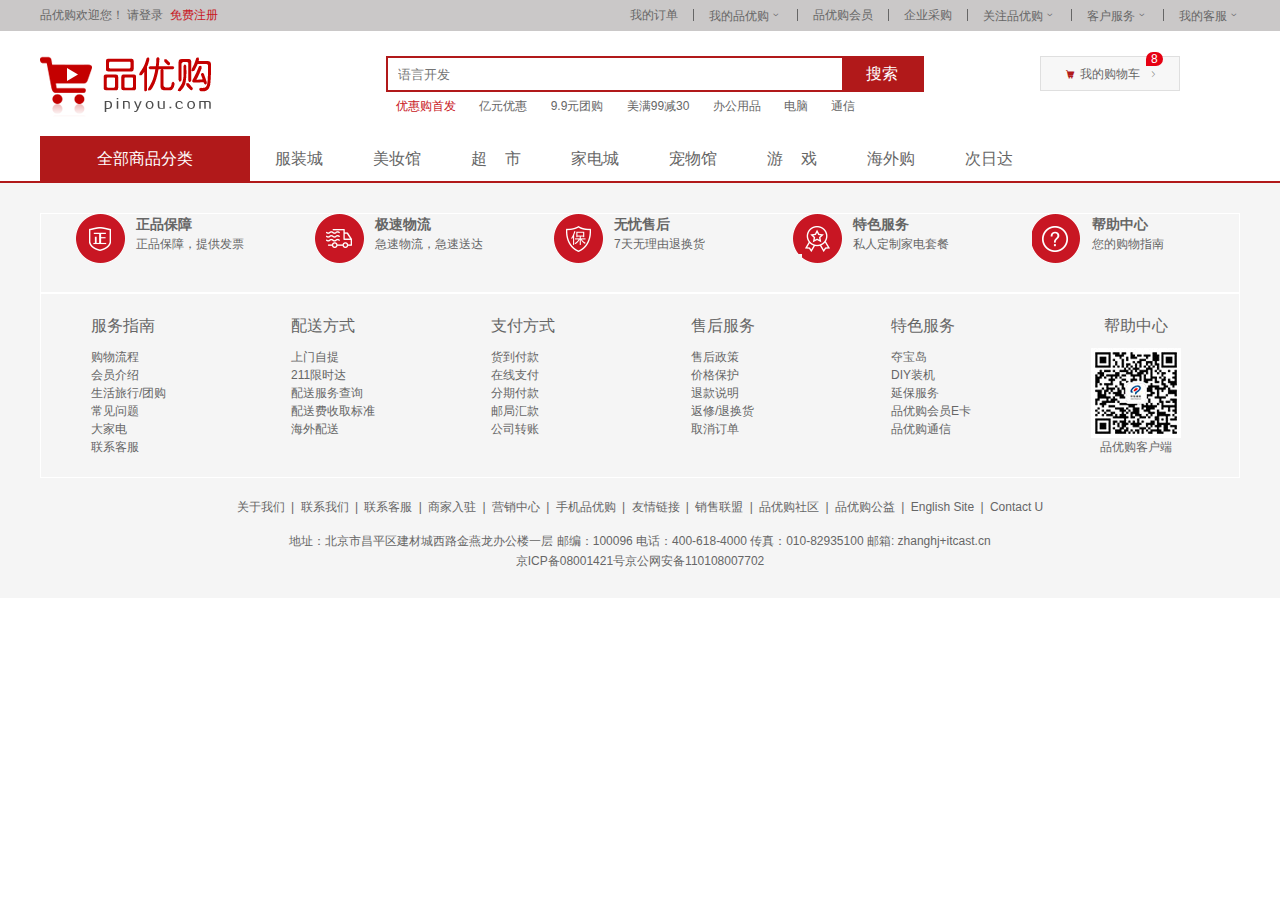
==== shoping/index.html @ 727afd49 "品优购" ====
<!DOCTYPE html>
<html lang="en">
  <head>
    <meta charset="UTF-8" />
    <meta http-equiv="X-UA-Compatible" content="IE=edge" />
    <meta name="viewport" content="width=device-width, initial-scale=1.0" />
    <title>
      品优购商城-综合网购首选-正品低价、品质保障、配送及时、轻松购物!
    </title>
    <!-- 网站说明 -->
    <meta
      name="description"
      content="品优购商城-专业的综合网上购物商城,销售家电、数码通讯、电脑、家居百货、服装服饰、母婴、图书、食品等数万个品牌优质商品.便捷、诚信的服务，为您提供愉悦的网上购物体验!"/>
    <!-- 关键字 -->
    <meta
      name="keywords"
      content="网上购物,网上商城,手机,笔记本,电脑,MP3,CD,VCD,DV,相机,数码,配件,手表,存储卡,京东"/>
    <link rel="shortcut icon" href="favicon.ico" />

    <!-- //引入初始化条件 -->
    <link rel="stylesheet" href="css/base.css" />

    <!-- //引入公共的样式文件 -->
    <link rel="stylesheet" href="css/common.css" />

    <!-- 引入inconfont.css文件 -->
    <link rel="stylesheet" href="fonts/font_3387844_bkmhxqdxbyd/iconfont.css" />
  </head>
  <body>
    <!-- 快捷导航模块 -->
    <section class="shortcut">
      <div class="w">
        <div class="fl">
          <ul>
            <li>品优购欢迎您！&nbsp;</li>
            <li>
              <a href="#">请登录</a>&nbsp;
              <a href="#" class="style_red">免费注册</a>
            </li>
          </ul>
        </div>
        <div class="fr">
          <ul>
            <!-- 通过调节’|‘的左右margin值来让空隙产生 -->
            <li>我的订单</li>
            <li></li>
            <li>我的品优购<i class="iconfont">&#xeb8b;</i></li>
            <li></li>
            <li>品优购会员</li>
            <li></li>
            <li>企业采购</li>
            <li></li>
            <li>关注品优购<i class="iconfont">&#xeb8b;</i></li>
            <li></li>
            <li>客户服务<i class="iconfont">&#xeb8b;</i></li>
            <li></li>
            <li>我的客服<i class="iconfont">&#xeb8b;</i></li>
          </ul>
        </div>
      </div>
    </section>

    <!-- 头部导航栏 -->
    <header class="header w">
      <div class="logo">
        <h1>
          <a href="index.html" title="品优购商城">品优购商城</a>
        </h1>
      </div>

      <!-- 搜索模块 -->
      <div class="search">
        <input type="search" name="" id="" placeholder="语言开发" />
        <button>搜索</button>
      </div>

      <!-- 热点词模块 -->
      <div class="hotwords">
        <a href="#" class="style_red">优惠购首发</a>
        <a href="#">亿元优惠</a>
        <a href="#">9.9元团购</a>
        <a href="#">美满99减30</a>
        <a href="#">办公用品</a>
        <a href="#">电脑</a>
        <a href="#">通信</a>
      </div>

      <!-- 购物车模块 -->
      <div class="shopcar">
        <i class="iconfont" style="color: #b1191a">&#xe74b;</i>我的购物车<i
          class="iconfont"
          >&#xe88e;</i>

        <!-- 购物车模块--统计模块 -->
        <i class="count">8</i>
      </div>
    </header>

    <!-- nav模块 -->
    <nav class="nav">
      <div class="w">
        <div class="dropdowm">
          <!-- 考虑到相关性，全部商品分类应该和各种商品的详细分类放在一个盒子里面， -->
          <div class="dt">全部商品分类</div>
          <div class="dd">
            <ul>
              <li>
                <a href="#">家用电器</a>
                <i
                  class="iconfont"
                  style="
                    position: absolute;
                    top: 1px;
                    right: 10px;
                    color: #fff;
                    font-size: 14px;
                  "
                  >&#xe88e;</i>
              </li>
              <li>
                <a href="list.html">手机</a>、 <a href="#">数码</a>、<a href="#">通信</a>
                <i
                  class="iconfont"
                  style="
                    position: absolute;
                    top: 1px;
                    right: 10px;
                    color: #fff;
                    font-size: 14px;
                  "
                  >&#xe88e;</i>
              </li>
              <li>
                <a href="#">电脑、办公</a>
                <i 
                class="iconfont"
                style="
                position:absolute;
                top: 1px;
                right: 10px;
                color: #fff;
                ;font-size: 14px;
                "
                >&#xe88e;</i>
              </li>
              <li>
                <a href="#">家居、家具、家装、厨具</a>
                <i
                  class="iconfont"
                  style="
                    position: absolute;
                    top: 1px;
                    right: 10px;
                    color: #fff;
                    font-size: 14px;
                  "
                  >&#xe88e;</i>
              </li>
              <li>
                <a href="#">男装、女装、童装、内衣</a>
                <i
                  class="iconfont"
                  style="
                    position: absolute;
                    top: 1px;
                    right: 10px;
                    color: #fff;
                    font-size: 14px;
                  "
                  >&#xe88e;</i>
              </li>
              <li>
                <a href="#">个户化妆、清洁用品、宠物</a>
                <i
                  class="iconfont"
                  style="
                    position: absolute;
                    top: 1px;
                    right: 10px;
                    color: #fff;
                    font-size: 14px;
                  "
                  >&#xe88e;</i>
              </li>
              <li>
                <a href="#">鞋靴、箱包、珠宝、奢侈品</a>
                <i
                  class="iconfont"
                  style="
                    position: absolute;
                    top: 1px;
                    right: 10px;
                    color: #fff;
                    font-size: 14px;
                  "
                  >&#xe88e;</i>
              </li>
              <li>
                <a href="#">运动户外、钟表</a>
                <i
                  class="iconfont"
                  style="
                    position: absolute;
                    top: 1px;
                    right: 10px;
                    color: #fff;
                    font-size: 14px;
                  "
                  >&#xe88e;</i>
              </li>
              <li>
                <a href="#">汽车、汽车用品</a>
                <i
                  class="iconfont"
                  style="
                    position: absolute;
                    top: 1px;
                    right: 10px;
                    color: #fff;
                    font-size: 14px;
                  "
                  >&#xe88e;</i>
              </li>
              <li>
                <a href="#">母婴、玩具乐器</a>
                <i
                  class="iconfont"
                  style="
                    position: absolute;
                    top: 1px;
                    right: 10px;
                    color: #fff;
                    font-size: 14px;
                  "
                  >&#xe88e;</i>
              </li>
              <li>
                <a href="#">食品、酒类、生鲜、特产</a>
                <i
                  class="iconfont"
                  style="
                    position: absolute;
                    top: 1px;
                    right: 10px;
                    color: #fff;
                    font-size: 14px;
                  "
                  >&#xe88e;</i>
              </li>
              <li>
                <a href="#">医药保健</a>
                <i
                  class="iconfont"
                  style="
                    position: absolute;
                    top: 1px;
                    right: 10px;
                    color: #fff;
                    font-size: 14px;
                  "
                  >&#xe88e;</i>
              </li>
              <li>
                <a href="#">图书、音像、电子书</a>
                <i
                  class="iconfont"
                  style="
                    position: absolute;
                    top: 1px;
                    right: 10px;
                    color: #fff;
                    font-size: 14px;
                  "
                  >&#xe88e;</i>
              </li>
              <li>
                <a href="#">彩票、旅行、充值、票务</a>
                <i
                  class="iconfont"
                  style="
                    position: absolute;
                    top: 1px;
                    right: 10px;
                    color: #fff;
                    font-size: 14px;
                  "
                  >&#xe88e;</i>
              </li>
              <li>
                <a href="#">理财、众筹、白条、保险</a>
                <i
                  class="iconfont"
                  style="
                    position: absolute;
                    top: 1px;
                    right: 10px;
                    color: #fff;
                    font-size: 14px;
                  "
                  >&#xe88e;</i>
              </li>
            </ul>
          </div>
        </div>
        <div class="navitems">
          <ul>
            <!-- 给li加浮动，让他们在一行，给a加padding既可以让点击范围变大也实现了左右边距 -->
            <li><a href="#">服装城</a></li>
            <li><a href="#">美妆馆</a></li>
            <li><a href="#">超&nbsp;&nbsp;&nbsp;&nbsp;市</a></li>
            <li><a href="#">家电城</a></li>
            <li><a href="#">宠物馆</a></li>
            <li><a href="#">游&nbsp;&nbsp;&nbsp;&nbsp;戏</a></li>
            <li><a href="#">海外购</a></li>
            <li><a href="#">次日达</a></li>
        </ul>
        </div>
      </div>
    </nav>
    
    <!-- 底部模块 -->
    <div class="footer">
      <div class="w">
        <div class="mod_service">
          <ul>
            <li>
              <h5 class="jlt1"></h5>
              <div class="service_txt">
                <h4>正品保障</h4>
                <p>正品保障，提供发票</p>
              </div>
            </li>
            <li>
              <h5 class="jlt2"></h5>
              <div class="service_txt">
                <h4>极速物流</h4>
                <p>急速物流，急速送达</p>
              </div>
            </li>
            <li>
              <h5 class="jlt3"></h5>
              <div class="service_txt">
                <h4>无忧售后</h4>
                <p>7天无理由退换货</p>
              </div>
            </li>
            <li>
              <h5 class="jlt4"></h5>
              <div class="service_txt">
                <h4>特色服务</h4>
                <p>私人定制家电套餐</p>
              </div>
            </li>
              <li>
                <h5 class="jlt5"></h5>
                <div class="service_txt">
                  <h4>帮助中心</h4>
                  <p>您的购物指南</p>
                </div>
              </li>
          </ul>
        </div>
        <!-- 帮助模块 -->
        <div class="mod_help">
          <dl>
            <dt>服务指南</dt>
            <dd><a href="#">购物流程</a></dd>
            <dd><a href="#">会员介绍</a></dd>
            <dd><a href="#">生活旅行/团购</a></dd>
            <dd><a href="#">常见问题</a></dd>
            <dd><a href="#">大家电</a></dd>
            <dd><a href="#">联系客服</a></dd>
        </dl>
        <dl>
            <dt>配送方式</dt>
            <dd><a href="#">上门自提</a></dd>
            <dd><a href="#">211限时达</a></dd>
            <dd><a href="#">配送服务查询</a></dd>
            <dd><a href="#">配送费收取标准</a></dd>
            <dd><a href="#">海外配送</a></dd>
        </dl>
        <dl>
            <dt>支付方式</dt>
            <dd><a href="#">货到付款</a></dd>
            <dd><a href="#">在线支付</a></dd>
            <dd><a href="#">分期付款</a></dd>
            <dd><a href="#">邮局汇款</a></dd>
            <dd><a href="#">公司转账</a></dd>
        </dl>
        <dl>
            <dt>售后服务</dt>
            <dd><a href="#">售后政策</a></dd>
            <dd><a href="#">价格保护</a></dd>
            <dd><a href="#">退款说明</a></dd>
            <dd><a href="#">返修/退换货</a></dd>
            <dd><a href="#">取消订单</a></dd>
        </dl>
        <dl>
            <dt>特色服务</dt>
            <dd><a href="#">夺宝岛</a></dd>
            <dd><a href="#">DIY装机</a></dd>
            <dd><a href="#">延保服务</a></dd>
            <dd><a href="#">品优购会员E卡</a></dd>
            <dd><a href="#">品优购通信</a></dd>
        </dl>
        <dl>
          <dt>帮助中心</dt>
          <dd><img src="images/wx_cz.jpg" alt="品优购客户端" title="品优购客户端">品优购客户端</dd>
        </dl>
        </div>
        <!-- 声明模块 -->
        <dvi class="mod_copyright">
          <div class="mod_copyright">
            <div class="links">
                <a href="#">关于我们</a> | <a href="#">联系我们</a> | <a href="#">联系客服</a> | <a href="#">商家入驻</a> |  <a href="#">营销中心</a> | <a href="#">手机品优购</a> | <a href="#">友情链接</a> | <a href="#">销售联盟</a> | <a href="#">品优购社区</a> |
                <a href="#">品优购公益</a> | <a href="#">English Site</a> | <a href="#">Contact U</a>
            </div>
            <div class="copyright">
                地址：北京市昌平区建材城西路金燕龙办公楼一层 邮编：100096 电话：400-618-4000 传真：010-82935100 邮箱: zhanghj+itcast.cn <br>
                京ICP备08001421号京公网安备110108007702
            </div>
        </div>
        </dvi>
      </div>
    </div>
  </body>
</html>
---- shoping/css/base.css ----
/* 把我们所有标签的内外边距清零 */
* {
    margin: 0;
    padding: 0;
    /* css3盒子模型 */
    box-sizing: border-box;
}
/* em 和 i 斜体的文字不倾斜 */
em,
i {
    font-style: normal
}
/* 去掉li 的小圆点 */
li {
    list-style: none
}

img {
    /* border 0 照顾低版本浏览器 如果 图片外面包含了链接会有边框的问题 */
    border: 0;
    /* 取消图片底侧有空白缝隙的问题 */
    vertical-align: middle
}

button {
    /* 当我们鼠标经过button 按钮的时候，鼠标变成小手 */
    cursor: pointer
}

a {
    color: #666;
    text-decoration: none
}

a:hover {
    color: #c81623
}

button,
input {
    /* "\5B8B\4F53" 就是宋体的意思 这样浏览器兼容性比较好 */
    font-family: Microsoft YaHei, Heiti SC, tahoma, arial, Hiragino Sans GB, "\5B8B\4F53", sans-serif;
    /* 默认有灰色边框我们需要手动去掉 */
    border: 0; 
    outline: none;
}

body {
    /* CSS3 抗锯齿形 让文字显示的更加清晰 */
    -webkit-font-smoothing: antialiased;
    background-color: #fff;
    font: 12px/1.5 Microsoft YaHei, Heiti SC, tahoma, arial, Hiragino Sans GB, "\5B8B\4F53", sans-serif;
    color: #666
}

.hide,
.none {
    display: none
}
/* 清除浮动 */
.clearfix:after {
    visibility: hidden;
    clear: both;
    display: block;
    content: ".";
    height: 0
}

.clearfix {
    *zoom: 1
}
---- shoping/css/common.css ----
/* 这个是公共的css文件，头部和底部每个网页都睡一样的 */
@font-face {
    font-family: "iconfont logo";
    src: url('https://at.alicdn.com/t/font_985780_km7mi63cihi.eot?t=1545807318834');
    src: url('https://at.alicdn.com/t/font_985780_km7mi63cihi.eot?t=1545807318834#iefix') format('embedded-opentype'),
      url('https://at.alicdn.com/t/font_985780_km7mi63cihi.woff?t=1545807318834') format('woff'),
      url('https://at.alicdn.com/t/font_985780_km7mi63cihi.ttf?t=1545807318834') format('truetype'),
      url('https://at.alicdn.com/t/font_985780_km7mi63cihi.svg?t=1545807318834#iconfont') format('svg');
  }
  /* 要考虑权重，所以写了多个标签，同时扩大了与字的边距 */
  .fr ul li .iconfont {
    font-family: "iconfont" !important;
    font-size: 13px;
    font-style: normal;
    /* margin-left: 1px; */
    -webkit-font-smoothing: antialiased;
    -moz-osx-font-smoothing: grayscale;
  }
/* 版心 */
.w {
    width: 1200px;
    margin: 0 auto;
}
.fl {
    float: left;
}
.fr {
    float: right;
}
/* 公告样式--红色字体 */
.style_red {
    color: #c81623;
}
/* 快捷导航模块 */
.shortcut {
    height: 31px;
    line-height: 31px;
    background-color: #a4a1a194;
}
.shortcut ul li {
    float: left;
}
/* 选择所有偶数的li */
.shortcut .fr ul li:nth-child(even) {
    width: 1px;
    height: 12px;
    background-color: #666;
    margin: 9px 15px 0;
}

/* 头部制作 */
.header {
    position: relative;
    height: 105px;
}
.logo {
    position: absolute;
    top: 25px;
    width: 171px;
    height: 61px;
}
.logo a {
    display: block;
    width: 171px;
    height: 61px;
    background: url(../images/logo.png) no-repeat;
    font-size: 0;
}
/* 搜索模块 */
.search {
    position: absolute;
    left: 346px;
    top: 25px;
    width: 538px;
    height: 36px;
    border: 2px solid #b1191a;
}
.search input {
    float: left;
    width: 454px;
    height: 32px;
    padding-left: 10px;
}
.search button {
    float: left;
    /* 80px是减去左右个1px的边框得出来的 */
    width: 80px;
    height: 32px;
    background-color: #b1191a;
    font-size: 16px;
    color: #fff;
}
/* 热点词模块 */
.hotwords {
    position: absolute;
    top: 66px;
    left: 346px;
}
.hotwords a {
    /* 行内元素可以指左右的margin值 */
    margin: 0 10px;
}
/* 购物车模块 */
.shopcar {
    position: absolute;
    top: 25px;
    right: 60px;
    width: 140px;
    height: 35px;
    line-height: 35px;
    text-align: center;
    border: 1px solid #dfdfdf;
    background-color:#f7f7f7 ;
}
.shopcar .iconfont {
    font-size: 10px;
    margin: 0 5px;
}
/* 购物车模块--统计模块 ,不给宽度，这样就可以让自己撑开盒子了，比如数字比较大的时候*/
.count {
    position: absolute;
    top: -5px;
    /* 向右对齐进行显示 */
    left: 105px;
    height: 14px;
    line-height: 14px;
    color: #fff;
    background-color: #e60012;
    padding: 0 5px;
    border-radius: 7px 7px 7px 0px;
}
/* nav模块 */
.nav {
    height: 47px;
    border-bottom: 2px solid #b1191a;
}
.nav .dropdowm {
    float: left;
    width: 210px;
    height: 45px;
    background-color: #b1191a;
}
.nav .navitems {
    float: left;
}
.dropdowm .dt {
    width: 100%;
    height: 100%;
    color: #fff;
    line-height: 45px;
    text-align: center;
    font-size: 16px;
}
.dropdowm .dd {
    display: none;
    height: 465px;
    width: 210px;
    background-color: #b1191a;
    margin-top: 2px;
}
.dropdowm .dd ul li {
    position: relative;
    height: 31px;
    line-height: 31px;
    margin-left: 2px;
    padding-left: 10px;
}
.dropdowm .dd ul li:hover {
   background-color: #fff;
}
.dropdowm .dd ul li a {
    font-size: 14px;
    color: #fff;
}
.dropdowm .dd ul li:hover a {
    color: #c81623;
}
.navitems ul li {
    float: left;
}
.navitems ul li a {
    display: block;
    height: 45px;
    line-height: 45px;
    font-size: 16px;
    padding: 0 25px;
}
/* 底部模块 */
.footer {
    height: 415px;
    background-color: #f5f5f5;
    padding-top: 30px;
}
.mod_service {
    height: 80px;
    border: 1px solid #fff;
}
.mod_service ul li {
    float: left;
    /* 将大盒子宽度调小就可以放入更多的盒子 */
    width: 239px;
    height: 50px;
    padding-left: 35px;
}
.mod_service .jlt1 {
    float: left;
    width: 50px;
    height: 50px;
    margin-right: 10px;
    background: url(../images/icons.png) no-repeat -253px -3px;
}
.mod_service .jlt2 {
    float: left;
    width: 50px;
    height: 50px;
    margin-right: 10px;
    background: url(../images/icons.png) no-repeat -255px -54px;
}
.mod_service .jlt3{
    float: left;
    width: 50px;
    height: 50px;
    margin-right: 10px;
    background: url(../images/icons.png) no-repeat -257px -106px;
}
.mod_service .jlt4 {
    float: left;
    width: 50px;
    height: 50px;
    margin-right: 10px;
    background: url(../images/icons.png) no-repeat -258px -157px;
}
.mod_service .jlt5 {
    float: left;
    width: 50px;
    height: 50px;
    margin-right: 10px;
    background: url(../images/icons.png) no-repeat -258px -209px;
}
.service_txt h4 {
    font-size: 14px;
}
.service_txt p {
    font-size: 12px;
}
/* 帮助模块 */
.mod_help {
    height: 185px;
    border: 1px solid #fff;
    padding-top: 20px;
    padding-left: 50px;
}
/* 最后一个dl盒子被挤出来了，给他缩小宽度 */
.mod_help dl:last-child {
    width: 90px;
    text-align: center;
}
.mod_help dl {
    float: left;
    width: 200px;
}
.mod_help dl dt {
    font-size: 16px;
    margin-bottom: 10px;
}
/* 声明模块 */
.mod_copyright {
    text-align: center;
    padding-top: 20px;
}
.mod_copyright .links a {
    margin: 0 3px;
}
.mod_copyright .links {
    margin-bottom: 15px;
}
.mod_copyright .copyright {
    line-height: 20px;
}
---- shoping/fonts/font_3387844_bkmhxqdxbyd/iconfont.css ----
@font-face {
  font-family: "iconfont"; /* Project id 3387844 */
  src: url('iconfont.woff2?t=1653359199326') format('woff2'),
       url('iconfont.woff?t=1653359199326') format('woff'),
       url('iconfont.ttf?t=1653359199326') format('truetype');
}

.iconfont {
  font-family: "iconfont" !important;
  font-size: 16px;
  font-style: normal;
  -webkit-font-smoothing: antialiased;
  -moz-osx-font-smoothing: grayscale;
}

.icon-jiayouqiang:before {
  content: "\e603";
}

.icon-shangcheng:before {
  content: "\e74b";
}

.icon-youxi:before {
  content: "\e63b";
}

.icon-rmb-full:before {
  content: "\e8c5";
}

.icon-shangjiantou-02:before {
  content: "\e634";
}

.icon-xunzhang:before {
  content: "\ee18";
}

.icon-liwu:before {
  content: "\e600";
}

.icon-jiaoyi:before {
  content: "\e614";
}

.icon-iconzhengpin:before {
  content: "\e640";
}

.icon-xinyongqia:before {
  content: "\e785";
}

.icon-feiji:before {
  content: "\e655";
}

.icon-shouji:before {
  content: "\e692";
}

.icon-icon:before {
  content: "\e61d";
}

.icon-baozhang-copy:before {
  content: "\e648";
}

.icon-jisuwuliu:before {
  content: "\e619";
}

.icon-jiaoyi1:before {
  content: "\e637";
}

.icon-renminbi:before {
  content: "\e695";
}

.icon-bangzhu:before {
  content: "\e63a";
}

.icon-jinrujiantou:before {
  content: "\e88e";
}

.icon-huochepiao:before {
  content: "\e89a";
}

.icon-icon-test:before {
  content: "\e620";
}

.icon-suoding:before {
  content: "\e650";
}

.icon-jiarugouwuche:before {
  content: "\e615";
}

.icon-jiazai_shuaxin_o:before {
  content: "\eb7b";
}

.icon-jiantou_liebiaozhankai_o:before {
  content: "\eb8b";
}

.icon-qianbao:before {
  content: "\e60f";
}

.icon-chengshi:before {
  content: "\ec70";
}

.icon-baocun:before {
  content: "\e652";
}

.icon-dianying:before {
  content: "\e8c4";
}
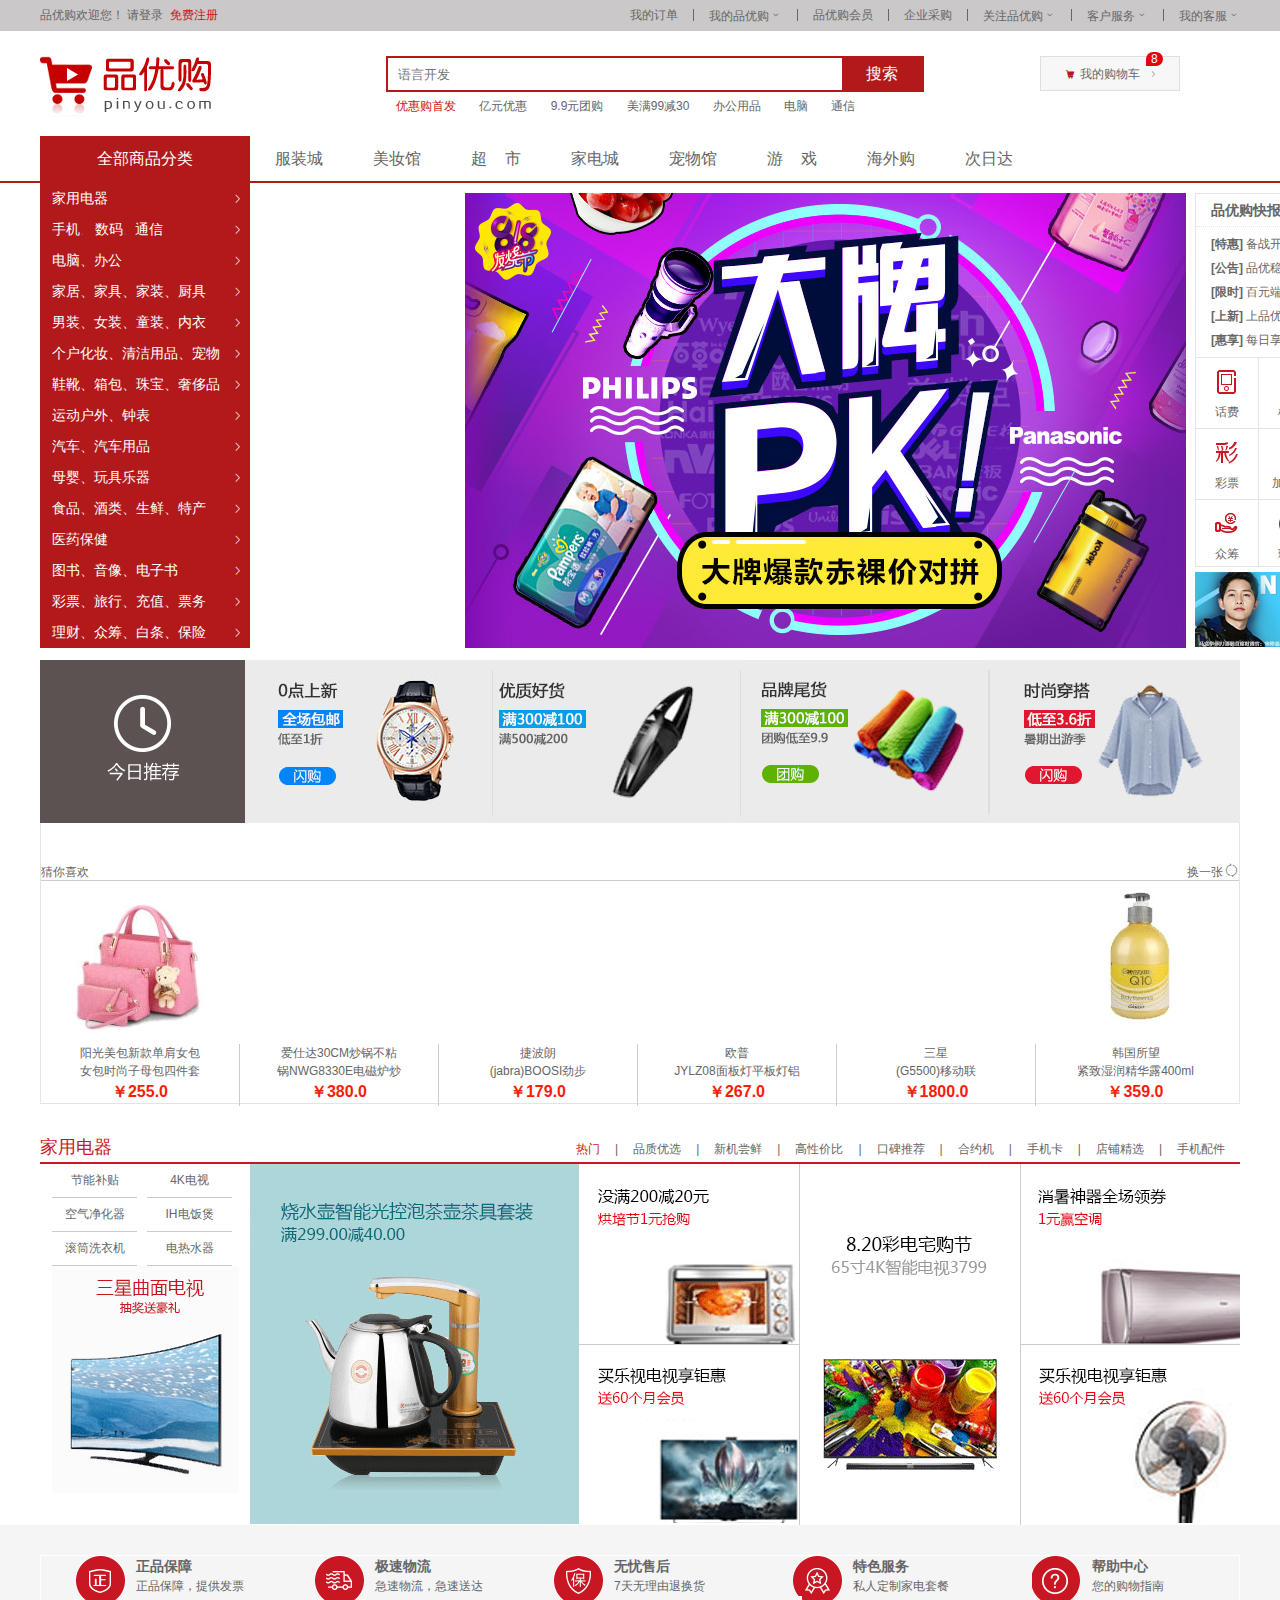
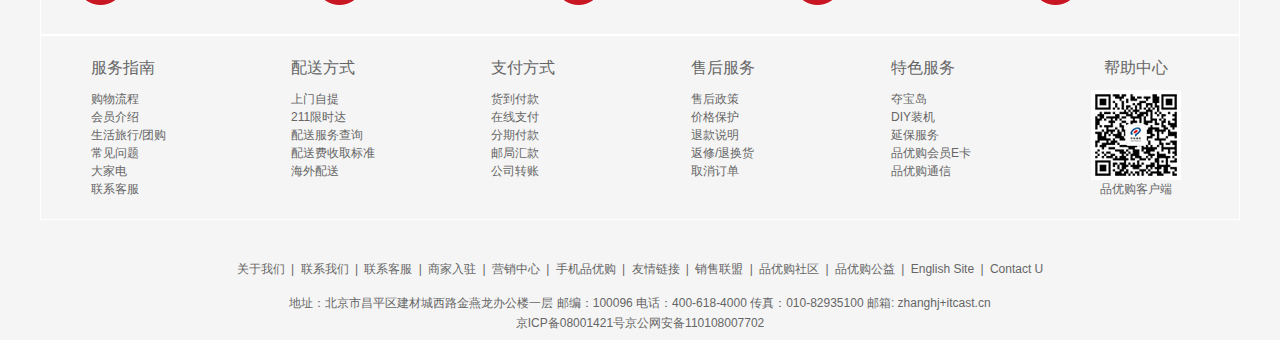
==== commit c8325853: "品优购" ====
--- a/shoping/index.html
+++ b/shoping/index.html
@@ -15,6 +15,7 @@
     <meta
       name="keywords"
       content="网上购物,网上商城,手机,笔记本,电脑,MP3,CD,VCD,DV,相机,数码,配件,手表,存储卡,京东"/>
+      <!-- favicon图标 -->
     <link rel="shortcut icon" href="favicon.ico" />
 
     <!-- //引入初始化条件 -->
@@ -25,6 +26,9 @@
 
     <!-- 引入inconfont.css文件 -->
     <link rel="stylesheet" href="fonts/font_3387844_bkmhxqdxbyd/iconfont.css" />
+
+    <!-- 引入主体部分的css文件 -->
+    <link rel="stylesheet" href="css/index.css">
   </head>
   <body>
     <!-- 快捷导航模块 -->
@@ -35,7 +39,7 @@
             <li>品优购欢迎您！&nbsp;</li>
             <li>
               <a href="#">请登录</a>&nbsp;
-              <a href="#" class="style_red">免费注册</a>
+              <a href="register.html" class="style_red">免费注册</a>
             </li>
           </ul>
         </div>
@@ -318,8 +322,204 @@
       </div>
     </nav>
     
+     <!-- 主体模块 -->
+     <dvi class="w">
+       <div class="main">
+         <!-- 焦点图 -->
+         <div class="focus">
+           <!-- 结构不能直接包含图片，通常使用ul的li来包含，别切也能实现切换图片的效果，即切换li -->
+           <ul>
+             <li>
+               <img src="upload/focus1.png" alt="">
+             </li>
+           </ul>
+         </div>
+         <!-- 快报模块 -->
+         <div class="newsflash">
+           <div class="news">
+             <div class="news-hd">
+               <h5>品优购快报</h5>
+               <a href="#">更多<i class="iconfont">&#xe88e;</i></a>
+             </div>
+             <div class="news-bd">
+              <ul>
+                <li><a href="#"><strong>[特惠]</strong> 备战开学季，全民半价购数码</a></li>
+                <li><a href="#"><strong>[公告]</strong> 品优稳占家电网购六成份额</a></li>
+                <li><a href="#"><strong>[限时]</strong> 百元端午全品类礼券限量领</a></li>
+                <li><a href="#"><strong>[上新]</strong> 上品优生鲜，享阳澄湖大闸蟹</a></li>
+                <li><a href="#"><strong>[惠享]</strong> 每日享折扣品优品质游</a></li>
+            </ul>
+             </div>
+           </div>
+           <div class="lifeservice">
+             <ul>
+               <li>
+                 <i class="jlta"></i>
+                 <p>话费</p>
+               </li>
+               <li>
+                <i class="jltb"></i>
+                <i class="jltaa"></i>
+                <p>机票</p>
+              </li>
+              <li>
+                <i class="jltc"></i>
+                <p>电影票</p>
+              </li>
+              <li>
+                <i class="jltd"></i>
+                <p>游戏</p>
+              </li>
+              <li>
+                <i class="jlte"></i>
+                <p>彩票</p>
+              </li>
+              <li>
+                <i class="jltf"></i>
+                <p>加油卡</p>
+              </li>
+              <li>
+                <i class="jltg"></i>
+                <p>酒店</p>
+              </li>
+              <li>
+                <i class="jlth"></i>
+                <p>火车票</p>
+              </li>
+              <li>
+                <i class="jlti"></i>
+                <p>众筹</p>
+              </li>
+              <li>
+                <i class="jltj"></i>
+                <p>理财</p>
+              </li>
+              <li>
+                <i class="jltk"></i>
+                <p>礼品卡</p>
+              </li>
+              <li>
+                <i class="jltl"></i>
+                <p>白条</p>
+              </li>
+             </ul>
+           </div>
+           <div class="bargain">
+             <img src="upload/bargain.png" alt="">
+           </div>
+         </div>
+       </div>
+     </dvi>
+
+     <!-- 推荐模块 -->
+     <!-- 版心w和高度recom -->
+     <div class="w recom">
+       <div class="recom_hd">
+         <img src="../shoping/images/recom.png" alt="">
+       </div>
+       <div class="recom_bd">
+         <ul>
+           <li><img src="./upload/recom_03.jpg" alt=""></li>
+           <li><img src="./upload/01-电商-主页-gai.png" alt=""></li>
+           <li><img src="./upload/02-电商-主页-gai.png" alt=""></li>
+           <li><img src="./upload/03-电商-主页-gai.png" alt=""></li>
+         </ul>
+       </div>
+     </div>
+
+     <!-- 好物模块 -->
+     <div class="w">
+       <div class="good_thing">
+       <div class="good_thing_hd">
+         <ul>
+           <li class="good_l">猜你喜欢</li>
+           <li class="good_r">换一张<i class="iconfont">&#xeb7b;</i></li>
+         </ul>
+       </div>
+       <div class="good_thing_bd">
+         <ul>
+           <li><img src="./upload/-电商-主页-gai.jpg" alt=""></li>
+           <li><img src="./upload/电商-主页-gai.jpg" alt=""></li>
+           <li><img src="./upload/商-主页-gai.jpg" alt=""></li>
+           <li><img src="./upload/-主页-gai.jpg" alt=""></li>
+           <li><img src="./upload/主页-gai.jpg" alt=""></li>
+           <li><img src="./upload/页-gai.jpg" alt=""></li>
+         </ul>
+       </div>
+       <div class="good_thing_fd">
+         <ul>
+           <li>阳光美包新款单肩女包<br>女包时尚子母包四件套<p>￥255.0</p></li>
+           <li>爱仕达30CM炒锅不粘<br>锅NWG8330E电磁炉炒<p>￥380.0</p></li>
+           <li>捷波朗<br>(jabra)BOOSI劲步<p>￥179.0</p></li>
+           <li>欧普<br>JYLZ08面板灯平板灯铝<p>￥267.0</p></li>
+           <li>三星<br>(G5500)移动联<p>￥1800.0</p></li>
+           <li>韩国所望<br>紧致湿润精华露400ml<p>￥359.0</p></li>
+         </ul>
+       </div>
+     </div>
+    </div>
+
+    <!-- 楼层区域模块 -->
+    <!-- 不知道会有多少内容，所以不给高度，让内容自己撑开 -->
+    <!-- 1楼 -->
+    <div class="floor">
+      <!-- 加版心用于居中对齐 -->
+      <div class="w jiadian">
+        <div class="box_hd">
+          <h3>家用电器</h3>
+          <div class="tab_list">
+            <ul>
+              <li><a href="#" class="style_red">热门</a>|</li>
+              <li><a href="#">品质优选</a>|</li>
+              <li><a href="#">新机尝鲜</a>|</li>
+              <li><a href="#">高性价比</a>|</li>
+              <li><a href="#">口碑推荐</a>|</li>
+              <li><a href="#">合约机</a>|</li>
+              <li><a href="#">手机卡</a>|</li>
+              <li><a href="#">店铺精选</a>|</li>
+              <li><a href="#">手机配件</a></li>
+            </ul>
+          </div>
+        </div>
+        <!-- 1楼的主体 -->
+        <div class="box_bd">
+          <div class="tab_content">
+            <div class="tab_list_item">
+              <div class="col_210">
+                <ul>
+                  <li><a href="#">节能补贴</a></li>
+                  <li><a href="#">4K电视</a></li>
+                  <li><a href="#">空气净化器</a></li>
+                  <li><a href="#">IH电饭煲</a></li>
+                  <li><a href="#">滚筒洗衣机</a></li>
+                  <li><a href="#">电热水器</a></li>
+                </ul>
+                <a href="#"><img src="./upload/floor-1-1.png" alt=""></a>
+              </div>
+
+              <div class="col_329">
+                <a href="#"><img src="./upload/floor-1-b01.png" alt=""></a>
+              </div>
+              <div class="col_221">
+                <a href="#" class="bb"><img src="./upload/floor-1-2.png" alt=""></a>
+                <a href="#"><img src="./upload/floor-1-3.png" alt=""></a>
+              </div>
+              <div class="col_221">
+                <a href="#"><img src="./upload/floor-1-4.png" alt=""></a>
+              </div>
+              <div class="col_219">
+                <a href="#" class="bb"><img src="./upload/floor-1-5.png" alt=""></a>
+                <a href="#"><img src="./upload/floor-1-6.png" alt=""></a>
+              </div>
+            </div>
+          </div>
+        </div>
+      </div>
+    </div>
+    <!-- 其余楼层复制粘贴替换内容即可 -->
+    
     <!-- 底部模块 -->
-    <div class="footer">
+    <footer class="footer">
       <div class="w">
         <div class="mod_service">
           <ul>
@@ -409,7 +609,7 @@
         </dl>
         </div>
         <!-- 声明模块 -->
-        <dvi class="mod_copyright">
+        <div class="mod_copyright">
           <div class="mod_copyright">
             <div class="links">
                 <a href="#">关于我们</a> | <a href="#">联系我们</a> | <a href="#">联系客服</a> | <a href="#">商家入驻</a> |  <a href="#">营销中心</a> | <a href="#">手机品优购</a> | <a href="#">友情链接</a> | <a href="#">销售联盟</a> | <a href="#">品优购社区</a> |
@@ -420,8 +620,8 @@
                 京ICP备08001421号京公网安备110108007702
             </div>
         </div>
-        </dvi>
-      </div>
-    </div>
+        </div>
+      </div>
+    </footer>
   </body>
 </html>
--- a/shoping/css/common.css
+++ b/shoping/css/common.css
@@ -152,7 +152,6 @@
     font-size: 16px;
 }
 .dropdowm .dd {
-    display: none;
     height: 465px;
     width: 210px;
     background-color: #b1191a;
--- a/shoping/css/index.css
+++ b/shoping/css/index.css
@@ -0,0 +1,315 @@
+/* 主题盒子专用的css文件 */
+.main {
+    width: 980px;
+    height: 455px;
+    /* 此处有问题，但没解决，此处问题为：margin-left必须为更大的宽度才行 */
+    margin-left: 465px;
+    margin-top: 10px;
+}
+.focus {
+    float: left;
+    width: 720px;
+    height: 455px;
+}
+.newsflash {
+    /* 使用右浮动就可以自动空出两个盒子中间的距离 */
+    float: right;
+    width: 250px;
+    height: 455px;
+}
+.news {
+    height: 165px;
+    border: 1px solid #e4e4e4;
+}
+.news-hd {
+    height: 33px;
+    line-height: 33px;
+    padding: 0 15px;
+    border-bottom: 1px dotted #e4e4e4;
+}
+.news-hd h5{
+    float: left;
+    font-size: 14px;
+}
+.news-hd a{
+    float: right;
+}
+.news-hd i{
+    float: right;
+    font-size: 12px;
+}
+.news-bd {
+    padding: 5px 15px 0;
+}
+.news-bd ul li {
+    height: 24px;
+    line-height: 24px;
+    /* 设置文字超出显示 */
+    overflow: hidden;
+    white-space: nowrap;
+    text-overflow: ellipsis;
+}
+.lifeservice {
+    /* 去掉多出的边框 */
+    overflow: hidden;
+    height: 209px;
+    border: 1px solid #e4e4e4;
+    border-top: 0;
+}
+.lifeservice ul {
+    width: 252px;
+}
+.lifeservice ul li {
+    position: relative;
+    float: left;
+    width: 63px;
+    height: 71px;
+    border-right: 1px solid #e4e4e4;
+    border-bottom: 1px solid #e4e4e4;
+    text-align: center;
+}
+.lifeservice ul li .jltaa {
+    position: absolute;
+    top: 0;
+    right: 0;
+    width: 13px;
+	height: 16px;
+    background: url(../images/01-电商-主页-gai.png) no-repeat -1423px -358px;
+}
+.lifeservice ul li .jlta {
+    display:inline-block;
+    width: 24px;
+    height: 28px;
+    margin-top: 12px;
+    background: url(../images/icons.png) no-repeat -17px -16px;
+}
+.lifeservice ul li .jltb {
+    display:inline-block;
+    width: 24px;
+    height: 28px;
+    margin-top: 12px;
+    background: url(../images/icons.png) no-repeat -78px -16px;
+}
+.lifeservice ul li .jltc {
+    display:inline-block;
+    width: 24px;
+    height: 28px;
+    margin-top: 12px;
+    background: url(../images/icons.png) no-repeat -141px -16px;
+}
+.lifeservice ul li .jltd {
+    display:inline-block;
+    width: 24px;
+    height: 28px;
+    margin-top: 12px;
+    background: url(../images/icons.png) no-repeat -206px -16px;
+}
+.lifeservice ul li .jlte {
+    display:inline-block;
+    width: 24px;
+    height: 28px;
+    margin-top: 12px;
+    background: url(../images/icons.png) no-repeat -17px -88px;
+}
+.lifeservice ul li .jltf {
+    display:inline-block;
+    width: 24px;
+    height: 28px;
+    margin-top: 12px;
+    background: url(../images/icons.png) no-repeat -78px -88px;
+}
+.lifeservice ul li .jltg {
+    display:inline-block;
+    width: 24px;
+    height: 28px;
+    margin-top: 12px;
+    background: url(../images/icons.png) no-repeat -141px -88px;
+}
+.lifeservice ul li .jlth {
+    display:inline-block;
+    width: 24px;
+    height: 28px;
+    margin-top: 12px;
+    background: url(../images/icons.png) no-repeat -206px -88px;
+}
+.lifeservice ul li .jlti {
+    display:inline-block;
+    width: 24px;
+    height: 28px;
+    margin-top: 12px;
+    background: url(../images/icons.png) no-repeat -17px -159px;
+}
+.lifeservice ul li .jltj {
+    display:inline-block;
+    width: 24px;
+    height: 28px;
+    margin-top: 12px;
+    background: url(../images/icons.png) no-repeat -78px -159px;
+}
+.lifeservice ul li .jltk {
+    display:inline-block;
+    width: 24px;
+    height: 28px;
+    margin-top: 12px;
+    background: url(../images/icons.png) no-repeat -141px -159px;
+}
+.lifeservice ul li .jltl {
+    display:inline-block;
+    width: 24px;
+    height: 28px;
+    margin-top: 12px;
+    background: url(../images/icons.png) no-repeat -206px -159px;
+}
+.bargain {
+    margin-top: 5px;
+}
+/* 推荐模块 */
+.recom {
+    height: 163px;
+    margin-top: 12px;
+    background-color: #ebebeb;
+}
+.recom_hd {
+    float: left;
+    height: 163px;
+    width: 205px;
+    background-color: #5c5251;
+    text-align: center;
+    padding-top: 35px;
+}
+.recom_bd {
+    float: left;
+}
+.recom_bd ul li {
+    position: relative;
+    float: left;
+}
+/* 写死img的宽高，就不用担心图片过高或者过小 */
+.recom_bd ul li {
+    width: 248px;
+    height: 163px;
+}
+/* -n+3即从第三个往前，因为最后一个小li不需要这条线 */
+.recom_bd ul li:nth-child(-n+3):after {
+    content: '';
+    position: absolute;
+    top: 10px;
+    right: 0;
+    width: 1px;
+    height: 145px;
+    background-color: #dddddd;
+}
+/* 好物模块 */
+.good_thing {
+    height: 281px;
+    border: 1px solid #e4e4e4;
+    border-top: 0;
+}
+.good_thing_hd {
+    height: 57px;
+}
+.good_thing_hd ul {
+    position: relative;
+}
+.good_thing_hd ul .good_l {
+    position: absolute;
+    left: 0;
+    top: 40px;
+    float: left;
+}
+.good_thing_hd ul .good_r {
+    position: absolute;
+    right: 0;
+    top: 35px;
+    float: right;
+}
+.good_thing_bd ul li {
+    float: left;
+    width: 199px;
+    height: 163px;
+}
+.good_thing_fd ul li {
+    width: 199px;
+    height: 62px;
+    float: left;
+    text-align: center;
+} 
+.good_thing_fd ul li:nth-child(-n+5) {
+    border-right: 1px solid #ccc;
+}
+.good_thing_bd ul {
+    border: 1px solid #ccc;
+    border-bottom: 0;
+}
+.good_thing_fd ul li p {
+    font-size: 16px;
+    color: #f81d09;
+    font-weight: 700;
+}
+/* 1楼 */
+.box_hd {
+    height: 30px;
+    border-bottom: 2px solid #c81623;
+}
+.box_hd h3 {
+    float: left;
+    font-size: 18px;
+    color: #c81623;
+    font-weight: 400;
+}
+.tab_list {
+    float: right;
+    line-height: 30px;
+}
+.tab_list ul li {
+    float: left;   
+}
+.tab_list ul li a {
+    margin: 0 15px;
+}
+.floor .w {
+    margin-top: 30px;
+}
+/* 主体 */
+.box_bd {
+    height: 361px;
+}
+/* 最亲一级的div添加浮动即可都genguol，子代选择器 */
+.tab_list_item>div {
+    float: left;
+    height: 361px;
+}
+/* 每个盒子都单独设置宽度 */
+.col_210 {
+    width: 210px;
+    text-align: center;
+}
+.col_210 ul li {
+    float: left;
+    width: 85px;
+    height: 34px;
+    border-bottom: 1px solid #ccc;
+    line-height: 33px;
+    text-align: center;
+    margin-right: 10px;
+}
+/* 给ul整体设置内边距就不用再给li单独设置左右了，只需要设置li的右外边距即可*/
+.col_210 ul {
+    padding-left: 12px;
+}
+.col_329 {
+    width: 329px;
+}
+.col_221 {
+    width: 221px;
+    border-right: 1px solid #ccc;
+}
+.col_219 {
+    width: 219px;
+}
+.bb {
+    /* 一般情况下，如果a需要包含有宽度的盒子，要转换为块级元素 */
+    display: block;
+    border-bottom: 1px solid #ccc;
+}
+
